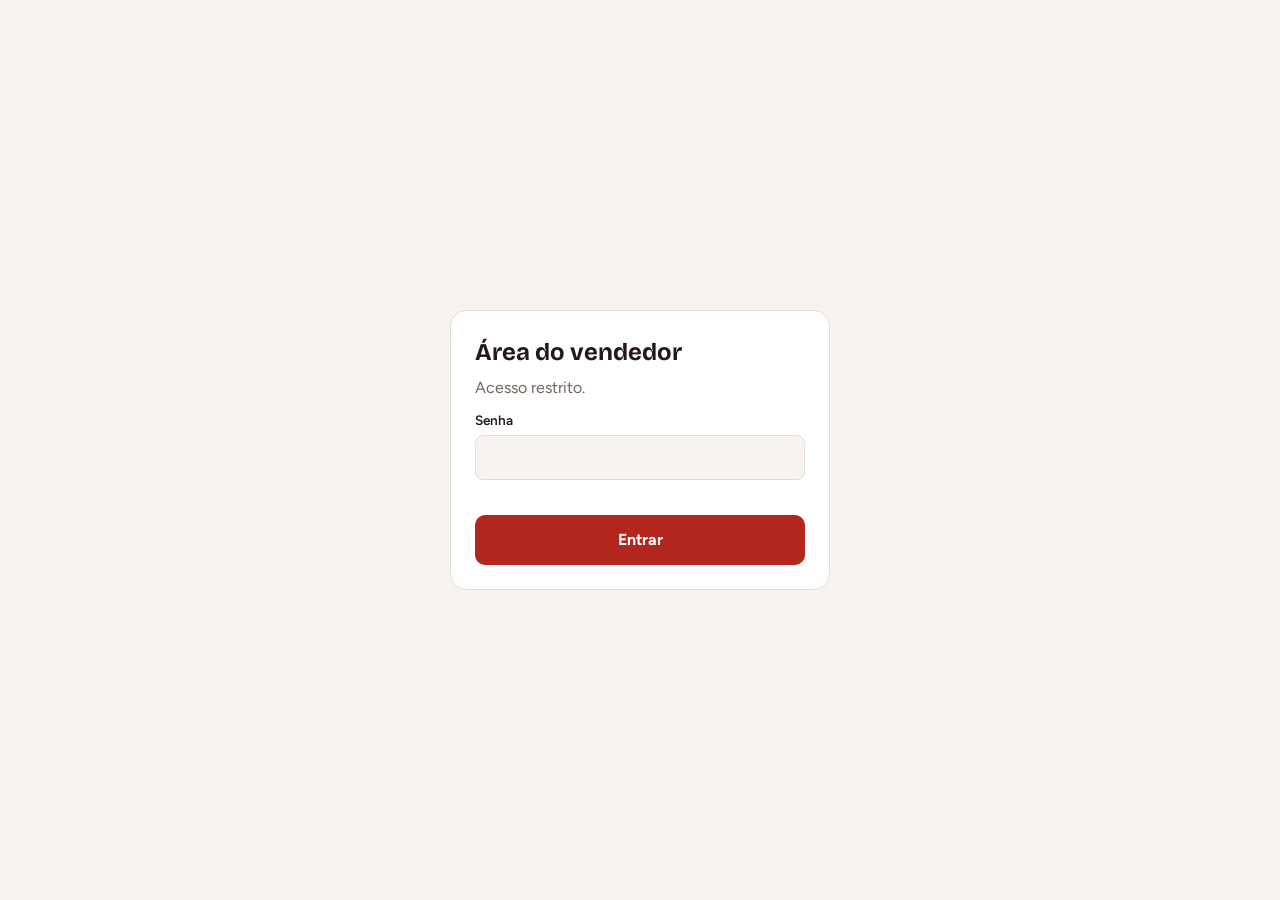
==== index/admin.html @ 59e0de1d "first" ====
<!DOCTYPE html>
<html lang="pt-BR">
<head>
<meta charset="utf-8">
<meta name="viewport" content="width=device-width, initial-scale=1, viewport-fit=cover">
<meta name="robots" content="noindex, nofollow">
<title>Painel do vendedor</title>
<link href="https://fonts.googleapis.com/css2?family=Bricolage+Grotesque:wght@500;700;800&family=Figtree:wght@400;500;600&display=swap" rel="stylesheet">
<link rel="stylesheet" href="style.css">
</head>
<body>

<!-- TELA DE LOGIN -->
<section id="login" class="loginbox" hidden>
  <form id="loginForm">
    <h1>Área do vendedor</h1>
    <p style="color:var(--muted);margin:6px 0 0">Acesso restrito.</p>
    <label for="pass">Senha</label>
    <input id="pass" type="password" autocomplete="current-password" required>
    <p id="err" class="err" role="alert"></p>
    <button class="go" type="submit">Entrar</button>
  </form>
</section>

<!-- PAINEL (só aparece depois do login) -->
<div id="panel" hidden>
  <header><div class="bar">
    <div class="logo">Painel do vendedor</div>
    <div class="tabs" role="tablist">
      <button class="tab" role="tab" data-t="orders" aria-selected="true">Pedidos</button>
      <button class="tab" role="tab" data-t="menu" aria-selected="false">Cardápio</button>
    </div>
    <button class="chip" id="logout">Sair</button>
  </div></header>

  <main>
    <section class="view" id="t-orders">
      <div class="stats" id="stats"></div>
      <div class="kan" id="kan"></div>
    </section>

    <section class="view" id="t-menu" hidden>
      <h2 style="margin-bottom:10px">Adicionar item</h2>
      <form id="addForm" class="formgrid">
        <div><label for="fn">Nome</label><input id="fn" required maxlength="50"></div>
        <div><label for="fp">Preço (R$)</label><input id="fp" type="number" step="0.01" min="0.01" required></div>
        <div><label for="fc">Categoria</label><input id="fc" list="catlist" required maxlength="30"><datalist id="catlist"></datalist></div>
        <div><label for="fe">Emoji</label><input id="fe" maxlength="4" placeholder="🍽️"></div>
        <div class="full"><label for="fd">Descrição</label><input id="fd" maxlength="120"></div>
        <div class="full"><button class="go" type="submit" style="margin-top:0">Adicionar ao cardápio</button></div>
      </form>

      <div class="row" style="margin:24px 0 10px"><h2>Itens do cardápio</h2><button class="chip" id="resetMenu">Restaurar cardápio padrão</button></div>
      <div class="tablewrap"><table id="menuTable"></table></div>
    </section>
  </main>
</div>
<div class="toast" id="toast" hidden></div>

<script src="data.js"></script>
<script src="admin.js"></script>
</body>
</html>
---- index/style.css ----
:root{
  --bg:#f7f3ee;--surface:#fff;--ink:#231a17;--muted:#74655f;--line:#e5dcd3;
  --brand:#b3261e;--brand-ink:#fff;--ok:#2f7d4f;--warn:#b7791f;
  box-sizing:border-box;padding-top:env(safe-area-inset-top,0px);padding-bottom:env(safe-area-inset-bottom,0px);
}
@media (prefers-color-scheme:dark){:root:not([data-theme="light"]){
  --bg:#1a1412;--surface:#261d1a;--ink:#f6ede6;--muted:#b3a299;--line:#3a2e29;--brand:#e5574d;--brand-ink:#1a1412;--ok:#5fc08a;--warn:#e2b04f}}
:root[data-theme="dark"]{--bg:#1a1412;--surface:#261d1a;--ink:#f6ede6;--muted:#b3a299;--line:#3a2e29;--brand:#e5574d;--brand-ink:#1a1412;--ok:#5fc08a;--warn:#e2b04f}
html{scroll-padding-top:env(safe-area-inset-top,0px)}
*{box-sizing:border-box}
body{margin:0;background:var(--bg);color:var(--ink);font-family:Figtree,system-ui,sans-serif;line-height:1.45}
h1,h2,h3{font-family:'Bricolage Grotesque',Figtree,sans-serif;margin:0}
button{font:inherit;cursor:pointer;border:0;border-radius:10px}
button:focus-visible,input:focus-visible,select:focus-visible,textarea:focus-visible{outline:3px solid var(--brand);outline-offset:2px}
header{position:sticky;top:env(safe-area-inset-top,0px);z-index:5;background:var(--bg);border-bottom:1px solid var(--line)}
.bar{max-width:1100px;margin:auto;padding:12px 16px;display:flex;align-items:center;gap:12px}
.logo{font-size:1.4rem;font-weight:800;flex:1;color:var(--brand)}
.tabs{display:flex;gap:4px}
.tab{background:none;color:var(--muted);padding:8px 12px;font-weight:600}
.tab[aria-selected=true]{background:var(--ink);color:var(--bg)}
.cartbtn{background:var(--brand);color:var(--brand-ink);padding:8px 14px;font-weight:600}
main{max-width:1100px;margin:auto;padding:16px}
.view[hidden]{display:none}
.cats{display:flex;gap:8px;overflow-x:auto;padding-bottom:8px;margin-bottom:12px}
.chip{background:var(--surface);border:1px solid var(--line);color:var(--ink);padding:8px 14px;white-space:nowrap}
.chip[aria-pressed=true]{background:var(--brand);color:var(--brand-ink);border-color:var(--brand)}
.grid{display:grid;grid-template-columns:repeat(auto-fill,minmax(250px,1fr));gap:14px}
.item{background:var(--surface);border:1px solid var(--line);border-radius:14px;padding:14px;display:flex;flex-direction:column;gap:6px}
.emoji{font-size:2.6rem}
.item p{margin:0;color:var(--muted);font-size:.9rem;flex:1}
.row{display:flex;justify-content:space-between;align-items:center;gap:8px}
.price{font-weight:700}
.add{background:var(--ink);color:var(--bg);padding:8px 14px;font-weight:600}
aside{position:fixed;inset:0 0 0 auto;width:min(420px,100%);background:var(--surface);border-left:1px solid var(--line);z-index:10;transform:translateX(100%);transition:transform .25s;display:flex;flex-direction:column;padding-top:env(safe-area-inset-top,0px)}
aside.open{transform:none}
@media (prefers-reduced-motion:reduce){aside{transition:none}}
.ahead{padding:16px;display:flex;justify-content:space-between;align-items:center;border-bottom:1px solid var(--line)}
.abody{flex:1;overflow:auto;padding:16px}
.line{display:flex;gap:8px;align-items:center;padding:8px 0;border-bottom:1px solid var(--line)}
.line .nm{flex:1}
.qty{display:flex;align-items:center;gap:6px}
.qty button{width:28px;height:28px;background:var(--bg);color:var(--ink);border:1px solid var(--line)}
label{display:block;font-size:.85rem;font-weight:600;margin:12px 0 4px}
input,select,textarea{width:100%;padding:10px;border-radius:8px;border:1px solid var(--line);background:var(--bg);color:var(--ink);font:inherit}
.afoot{padding:16px 16px calc(16px + env(safe-area-inset-bottom,0px));border-top:1px solid var(--line)}
.sum{display:flex;justify-content:space-between;margin:4px 0}
.total{font-weight:800;font-size:1.15rem}
.go{width:100%;background:var(--brand);color:var(--brand-ink);padding:13px;font-weight:700;margin-top:10px}
.go:disabled{opacity:.5;cursor:not-allowed}
.scrim{position:fixed;inset:0;background:rgba(0,0,0,.45);z-index:9}
.scrim[hidden]{display:none}
.order{background:var(--surface);border:1px solid var(--line);border-radius:14px;padding:14px;margin-bottom:12px}
.badge{padding:3px 10px;border-radius:99px;font-size:.8rem;font-weight:700;background:var(--bg);border:1px solid var(--line)}
.steps{display:flex;gap:6px;margin:12px 0}
.step{flex:1;height:6px;border-radius:3px;background:var(--line)}
.step.on{background:var(--ok)}
.empty{color:var(--muted);text-align:center;padding:40px 0}
.kan{display:grid;grid-template-columns:repeat(auto-fit,minmax(220px,1fr));gap:14px}
.col h3{margin-bottom:8px}
.mini{background:var(--surface);border:1px solid var(--line);border-radius:12px;padding:10px;margin-bottom:8px;font-size:.9rem}
.mini button{margin-top:6px;background:var(--ok);color:var(--bg);padding:6px 10px;font-weight:600}
.toast{position:fixed;left:50%;bottom:calc(20px + env(safe-area-inset-bottom,0px));transform:translateX(-50%);background:var(--ink);color:var(--bg);padding:10px 18px;border-radius:10px;z-index:20}
.toast[hidden]{display:none}
.stats{display:flex;gap:12px;margin-bottom:14px;flex-wrap:wrap}
.stat{background:var(--surface);border:1px solid var(--line);border-radius:12px;padding:12px 16px}
.stat b{display:block;font-size:1.4rem}

/* ---------- Painel do vendedor ---------- */
.loginbox{min-height:100vh;display:grid;place-items:center;padding:16px}
.loginbox form{background:var(--surface);border:1px solid var(--line);border-radius:16px;padding:24px;width:min(380px,100%)}
.err{color:var(--brand);min-height:1.2em;margin:8px 0 0;font-size:.9rem}
.formgrid{display:grid;grid-template-columns:repeat(auto-fit,minmax(180px,1fr));gap:0 14px}
.formgrid .full{grid-column:1/-1}
.danger{background:transparent;color:var(--brand);border:1px solid var(--brand);padding:6px 10px;font-weight:600}
.acts{display:flex;gap:6px;flex-wrap:wrap;margin-top:6px}
.acts button{margin-top:0}
.tablewrap{overflow-x:auto}
table{width:100%;border-collapse:collapse;background:var(--surface);border:1px solid var(--line);border-radius:12px}
th,td{text-align:left;padding:10px;border-bottom:1px solid var(--line);vertical-align:top}
th{font-size:.8rem;color:var(--muted)}
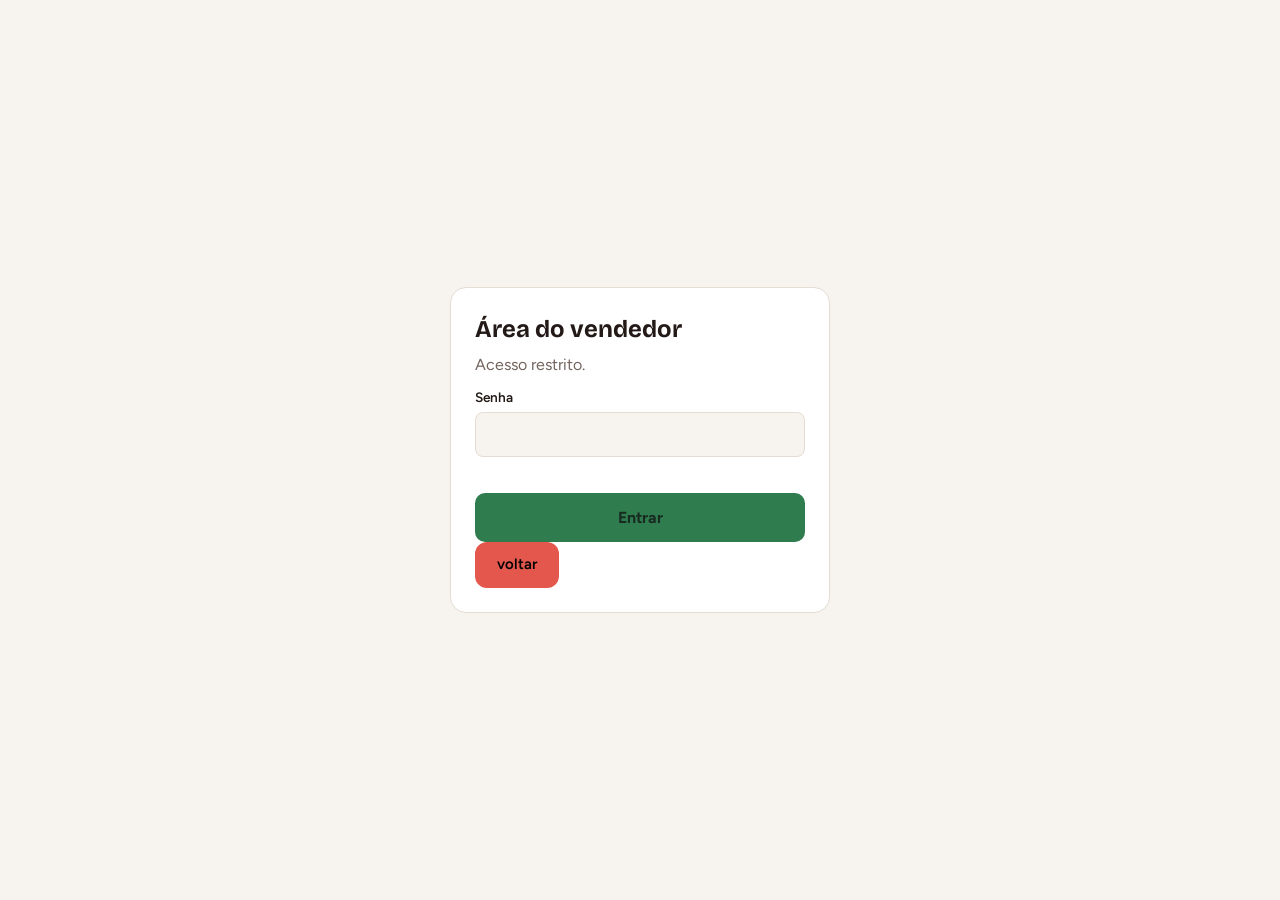
==== commit 1beb2f06: "integraçao com bd" ====
--- a/index/admin.html
+++ b/index/admin.html
@@ -1,63 +1,106 @@
-<!DOCTYPE html>
+<!doctype html>
 <html lang="pt-BR">
-<head>
-<meta charset="utf-8">
-<meta name="viewport" content="width=device-width, initial-scale=1, viewport-fit=cover">
-<meta name="robots" content="noindex, nofollow">
-<title>Painel do vendedor</title>
-<link href="https://fonts.googleapis.com/css2?family=Bricolage+Grotesque:wght@500;700;800&family=Figtree:wght@400;500;600&display=swap" rel="stylesheet">
-<link rel="stylesheet" href="style.css">
-</head>
-<body>
+  <head>
+    <meta charset="utf-8" />
+    <meta
+      name="viewport"
+      content="width=device-width, initial-scale=1, viewport-fit=cover"
+    />
+    <meta name="robots" content="noindex, nofollow" />
+    <title>Painel do vendedor</title>
+    <link
+      href="https://fonts.googleapis.com/css2?family=Bricolage+Grotesque:wght@500;700;800&family=Figtree:wght@400;500;600&display=swap"
+      rel="stylesheet"
+    />
+    <link rel="stylesheet" href="style.css" />
+  </head>
+  <body>
+    <!-- TELA DE LOGIN -->
+    <section id="login" class="loginbox">
+      <form id="loginForm">
+        <h1>Área do vendedor</h1>
+        <p style="color: var(--muted); margin: 6px 0 0">Acesso restrito.</p>
+        <label for="pass">Senha</label>
+        <input
+          id="pass"
+          type="password"
+          autocomplete="current-password"
+          required
+        />
+        <p id="err" class="err" role="alert"></p>
+        <div>
+          <button class="go" type="submit">Entrar</button>
 
-<!-- TELA DE LOGIN -->
-<section id="login" class="loginbox" hidden>
-  <form id="loginForm">
-    <h1>Área do vendedor</h1>
-    <p style="color:var(--muted);margin:6px 0 0">Acesso restrito.</p>
-    <label for="pass">Senha</label>
-    <input id="pass" type="password" autocomplete="current-password" required>
-    <p id="err" class="err" role="alert"></p>
-    <button class="go" type="submit">Entrar</button>
-  </form>
-</section>
-
-<!-- PAINEL (só aparece depois do login) -->
-<div id="panel" hidden>
-  <header><div class="bar">
-    <div class="logo">Painel do vendedor</div>
-    <div class="tabs" role="tablist">
-      <button class="tab" role="tab" data-t="orders" aria-selected="true">Pedidos</button>
-      <button class="tab" role="tab" data-t="menu" aria-selected="false">Cardápio</button>
-    </div>
-    <button class="chip" id="logout">Sair</button>
-  </div></header>
-
-  <main>
-    <section class="view" id="t-orders">
-      <div class="stats" id="stats"></div>
-      <div class="kan" id="kan"></div>
+          <a class="btn-voltar" href="index.html">voltar</a>
+        </div>
+      </form>
     </section>
 
-    <section class="view" id="t-menu" hidden>
-      <h2 style="margin-bottom:10px">Adicionar item</h2>
-      <form id="addForm" class="formgrid">
-        <div><label for="fn">Nome</label><input id="fn" required maxlength="50"></div>
-        <div><label for="fp">Preço (R$)</label><input id="fp" type="number" step="0.01" min="0.01" required></div>
-        <div><label for="fc">Categoria</label><input id="fc" list="catlist" required maxlength="30"><datalist id="catlist"></datalist></div>
-        <div><label for="fe">Emoji</label><input id="fe" maxlength="4" placeholder="🍽️"></div>
-        <div class="full"><label for="fd">Descrição</label><input id="fd" maxlength="120"></div>
-        <div class="full"><button class="go" type="submit" style="margin-top:0">Adicionar ao cardápio</button></div>
-      </form>
+    <!-- PAINEL (só aparece depois do login) -->
+    <div id="panel" hidden>
+      <header>
+        <div class="bar">
+          <div class="logo">Painel do vendedor</div>
+          <div class="tabs" role="tablist">
+            <button class="tab" role="tab" data-t="orders" aria-selected="true">
+              Pedidos
+            </button>
+            <button class="tab" role="tab" data-t="menu" aria-selected="false">
+              Cardápio
+            </button>
+          </div>
+          <button class="chip" id="logout">Sair</button>
+        </div>
+      </header>
 
-      <div class="row" style="margin:24px 0 10px"><h2>Itens do cardápio</h2><button class="chip" id="resetMenu">Restaurar cardápio padrão</button></div>
-      <div class="tablewrap"><table id="menuTable"></table></div>
-    </section>
-  </main>
-</div>
-<div class="toast" id="toast" hidden></div>
+      <main>
+        <section class="view" id="t-orders">
+          <div class="stats" id="stats"></div>
+          <div class="kan" id="kan"></div>
+        </section>
 
-<script src="data.js"></script>
-<script src="admin.js"></script>
-</body>
+        <section class="view" id="t-menu" hidden>
+          <h2 style="margin-bottom: 10px">Adicionar item</h2>
+          <form id="addForm" class="formgrid">
+            <div>
+              <label for="fn">Nome</label
+              ><input id="fn" required maxlength="50" />
+            </div>
+            <div>
+              <label for="fp">Preço (R$)</label
+              ><input id="fp" type="number" step="0.01" min="0.01" required />
+            </div>
+            <div>
+              <label for="fc">Categoria</label
+              ><input id="fc" list="catlist" required maxlength="30" /><datalist
+                id="catlist"
+              ></datalist>
+            </div>
+            <div class="full">
+              <label for="fi">Foto (opcional)</label>
+              <input id="fi" type="file" accept="image/*" />
+              <small id="fiinfo" style="color: var(--muted)"></small>
+            </div>
+            <div class="full">
+              <label for="fd">Descrição</label><input id="fd" maxlength="120" />
+            </div>
+            <div class="full">
+              <button class="go" type="submit" style="margin-top: 0">
+                Adicionar ao cardápio
+              </button>
+            </div>
+          </form>
+
+          <div class="row" style="margin: 24px 0 10px">
+            <h2>Itens do cardápio</h2>
+          </div>
+          <div class="tablewrap"><table id="menuTable"></table></div>
+        </section>
+      </main>
+    </div>
+    <div class="toast" id="toast" hidden></div>
+
+    <script src="data.js"></script>
+    <script src="admin.js"></script>
+  </body>
 </html>
--- a/index/style.css
+++ b/index/style.css
@@ -45,7 +45,7 @@
 .afoot{padding:16px 16px calc(16px + env(safe-area-inset-bottom,0px));border-top:1px solid var(--line)}
 .sum{display:flex;justify-content:space-between;margin:4px 0}
 .total{font-weight:800;font-size:1.15rem}
-.go{width:100%;background:var(--brand);color:var(--brand-ink);padding:13px;font-weight:700;margin-top:10px}
+.go{width:100%;background:#2f7d4f;color: #182b20;padding:13px;font-weight:700;margin-top:10px}
 .go:disabled{opacity:.5;cursor:not-allowed}
 .scrim{position:fixed;inset:0;background:rgba(0,0,0,.45);z-index:9}
 .scrim[hidden]{display:none}
@@ -64,8 +64,38 @@
 .stats{display:flex;gap:12px;margin-bottom:14px;flex-wrap:wrap}
 .stat{background:var(--surface);border:1px solid var(--line);border-radius:12px;padding:12px 16px}
 .stat b{display:block;font-size:1.4rem}
+.butoes{ display: table-column;align-items: center;}
+.btn-voltar {
+    display: inline-flex;
+    align-items: center;
+    gap: 8px;
+    
+    padding: 12px 22px;
+    border: none;
+    border-radius: 12px;
+
+    background: #e4574d;
+    color: #000000;
+
+    font-weight: 600;
+    font-size: 15px;
+    text-decoration: none;
+
+    cursor: pointer;
+    transition: 0.3s;
+}
+
+.btn-voltar:hover {
+    background: #810e06;
+    box-shadow: 0 8px 20px rgba(228, 87, 77, 0.35);
+}
 
 /* ---------- Painel do vendedor ---------- */
+
+[hidden] {
+    display: none !important;
+}
+
 .loginbox{min-height:100vh;display:grid;place-items:center;padding:16px}
 .loginbox form{background:var(--surface);border:1px solid var(--line);border-radius:16px;padding:24px;width:min(380px,100%)}
 .err{color:var(--brand);min-height:1.2em;margin:8px 0 0;font-size:.9rem}
@@ -78,3 +108,7 @@
 table{width:100%;border-collapse:collapse;background:var(--surface);border:1px solid var(--line);border-radius:12px}
 th,td{text-align:left;padding:10px;border-bottom:1px solid var(--line);vertical-align:top}
 th{font-size:.8rem;color:var(--muted)}
+
+/* ---------- Fotos do cardápio ---------- */
+.foto{width:100%;height:150px;object-fit:cover;border-radius:10px;display:block}
+.foto-mini{width:48px;height:48px;object-fit:cover;border-radius:8px;display:block}
